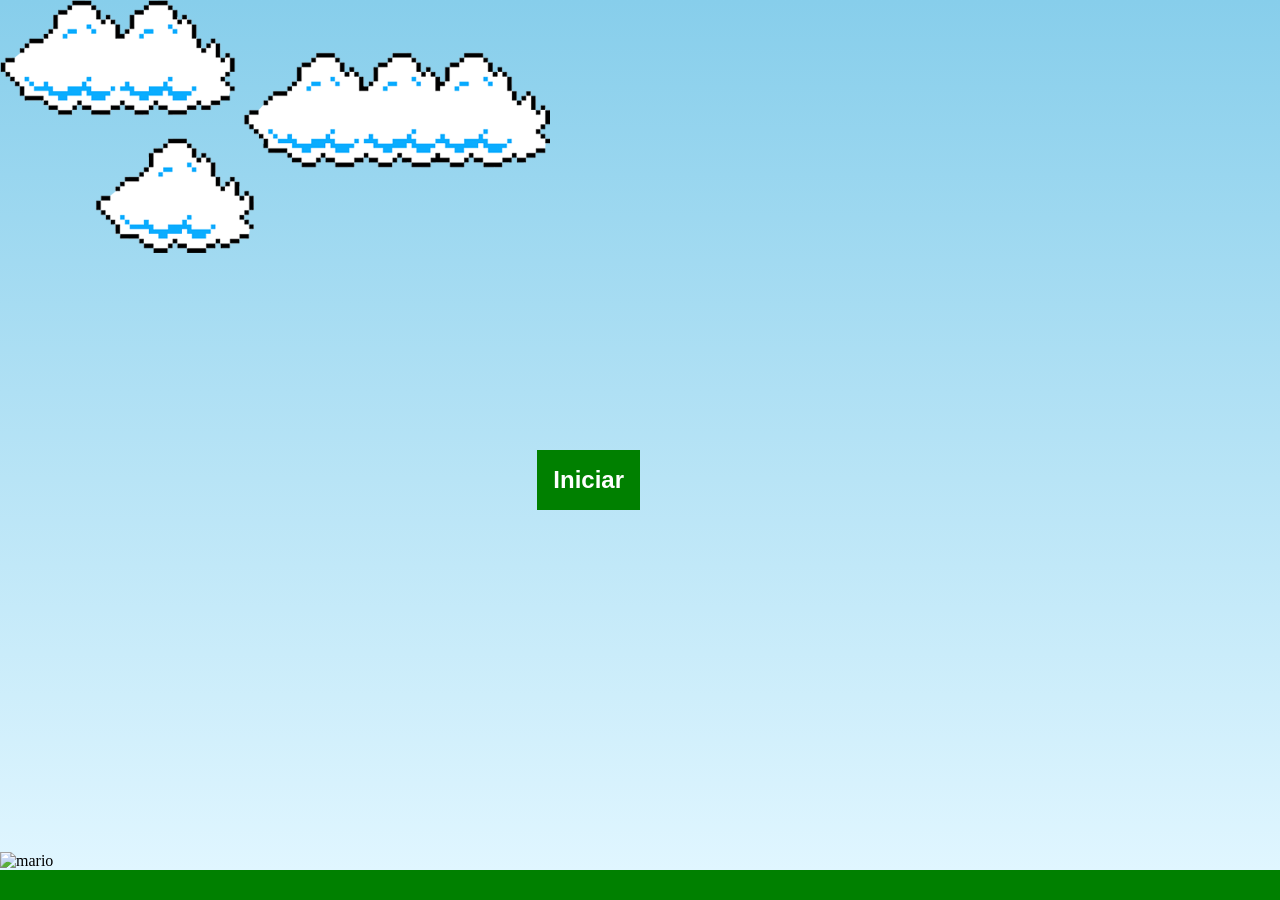
==== index.html @ 8b77700d "first commit" ====
<!DOCTYPE html>
<html lang="pt-BR">

<head>
    <meta charset="UTF-8">
    <link rel="stylesheet" href="styles.css">
    <meta http-equiv="X-UA-Compatible" content="IE=edge">
    <meta name="viewport" content="width=device-width, initial-scale=1.0">
    <title>MARIO</title>
</head>

<body>
    <div class="game">
        <img class="mario" src="img/mario.gif" alt="mario">
        <img class="pipe" src="img/pipe.png" alt="cano">
        <img class="clouds" src="img/clouds.png" alt="nuvem">
        <button class="start" onclick="startGame()">Iniciar</button>
    </div>

    <div class="game-over">
        <h1>Game Over :(</h1><button onclick="restartGame()">Reiniciar</button>
    </div>
</body>
<script src="script.js"></script>

</html>
---- styles.css ----
* {
    margin: 0;
    padding: 0;
    box-sizing: border-box;
}

.game {
    width: 100%;
    height: 100vh;
    border-bottom: 30px solid green;
    margin: 0 auto;
    position: relative;
    overflow: hidden;
    background: linear-gradient(#87CEEB, #E0F6FF);
}

button {
    background: green;
    color: white;
    font-weight: bold;
    font-size: 1.5rem;
    border: none;
    padding: 1rem;
    position: absolute;
    right: 50vw;
    top: 50vh;
    cursor: pointer;
    z-index: 1;
}

button:hover {
    border: 2px solid green;
    background: none;
    color: green;
}

.game-over {
    width: 100%;
    height: 100vh;
    background: rgba(0, 0, 0, 0.322);
    display: none;
    align-items: center;
    justify-content: center;
    flex-direction: column;
    position: fixed;
    top: 0;
    left: 0;
}

.game-over h1 {
    font-size: 3rem;
    color: red;
    text-align: center;
    margin-top: 15rem;
}

.pipe {
    position: absolute;
    bottom: 0;
    right: -80px;
    width: 80px;
}

.mario {
    width: 150px;
    position: absolute;
    bottom: 0;
}

.clouds {
    width: 550px;
    position: absolute;
    top: 0;
    animation: clouds-animation 20s infinite linear;
}

@keyframes clouds-animation {
    from {
        right: -550px;
    }

    to {
        right: 100%;
    }
}

.pipe-animation {
    animation: pipe-animation 2s infinite linear;
}

@keyframes pipe-animation {
    from {
        right: -80px;
    }

    to {
        right: 100%;
    }
}

.jump {
    animation: jump 800ms ease-out;
}

@keyframes jump {
    0% {
        bottom: 0;
    }

    40% {
        bottom: 200px;
    }

    50% {
        bottom: 200px;
    }

    60% {
        bottom: 200px;
    }

    100% {
        bottom: 0;
    }
}
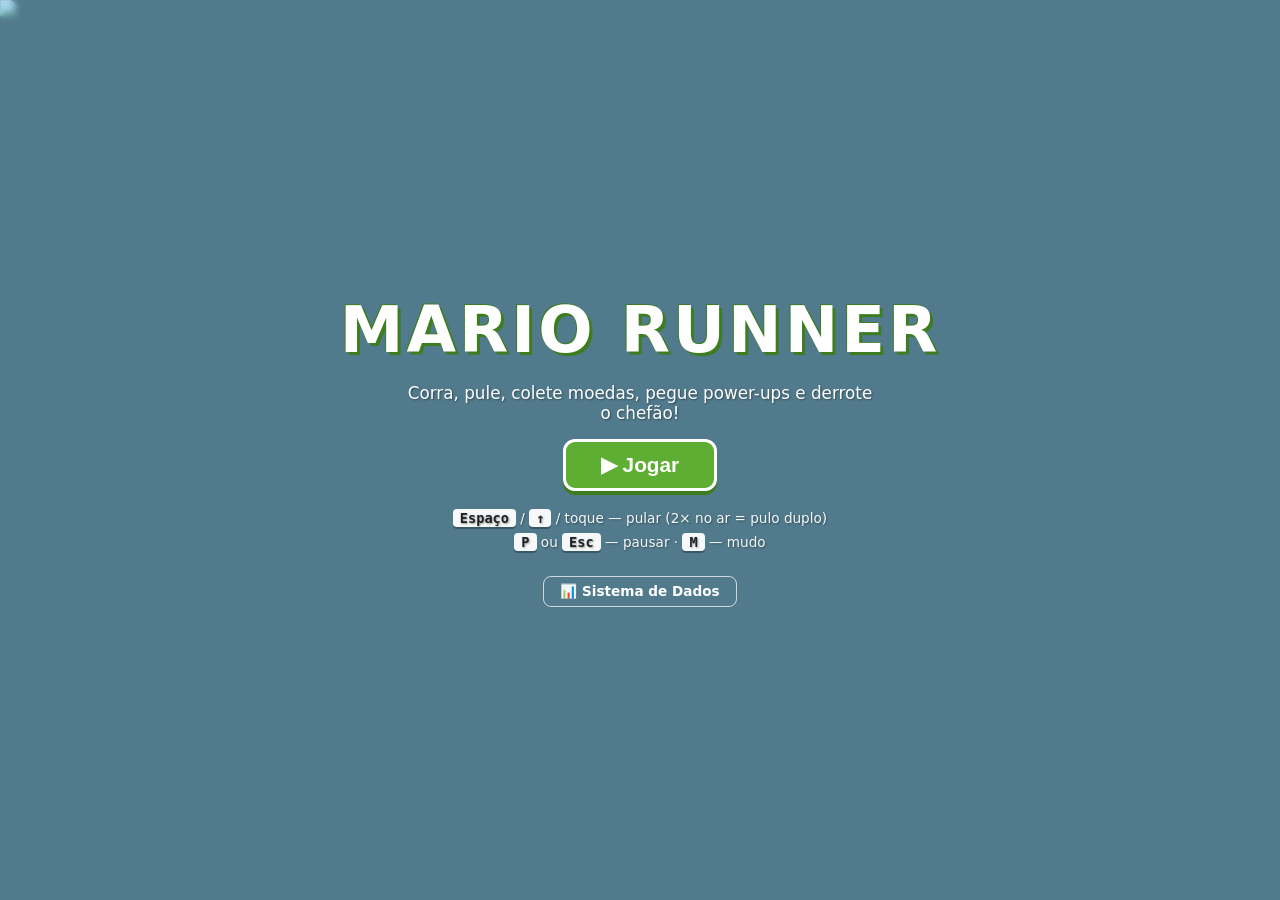
==== commit 6c2dd38f: "Site completo: Mario Runner turbinado (4 mundos, 4 chefes) + Sistema de controle financeiro (Google " ====
--- a/index.html
+++ b/index.html
@@ -3,24 +3,93 @@
 
 <head>
     <meta charset="UTF-8">
+    <meta http-equiv="X-UA-Compatible" content="IE=edge">
+    <meta name="viewport" content="width=device-width, initial-scale=1.0, user-scalable=no">
+    <meta name="description" content="Mario Runner — corra, pule, colete moedas, pegue power-ups e derrote o chefão!">
+    <meta name="theme-color" content="#87CEEB">
     <link rel="stylesheet" href="styles.css">
-    <meta http-equiv="X-UA-Compatible" content="IE=edge">
-    <meta name="viewport" content="width=device-width, initial-scale=1.0">
-    <title>MARIO</title>
+    <title>MARIO RUNNER</title>
 </head>
 
 <body>
-    <div class="game">
-        <img class="mario" src="img/mario.gif" alt="mario">
-        <img class="pipe" src="img/pipe.png" alt="cano">
-        <img class="clouds" src="img/clouds.png" alt="nuvem">
-        <button class="start" onclick="startGame()">Iniciar</button>
+    <div class="game" id="game">
+        <!-- Mundo (fundo, obstáculos, moedas, chefe, partículas) -->
+        <canvas id="world"></canvas>
+
+        <!-- Mario (GIF animado sobreposto ao canvas) -->
+        <img class="mario" id="mario" src="img/mario.gif" alt="mario">
+
+        <!-- HUD -->
+        <div class="hud" id="hud" hidden>
+            <div class="hud-left">
+                <div class="hearts" id="hearts" aria-label="vidas"></div>
+                <div class="hud-chip"><span class="ic">🪙</span><span id="coins">0</span></div>
+            </div>
+            <div class="hud-center">
+                <div class="hud-chip fase"><span id="faseLabel">Fase 1</span></div>
+                <div class="powerups" id="powerups"></div>
+            </div>
+            <div class="hud-right">
+                <div class="hud-chip"><span class="hud-label">PONTOS</span><span id="score">0</span></div>
+                <div class="hud-chip"><span class="hud-label">RECORDE</span><span id="highScore">0</span></div>
+                <button class="icon-btn" id="muteBtn" type="button" title="Mudo (M)">🔊</button>
+            </div>
+        </div>
+
+        <!-- Banner de fase/mundo -->
+        <div class="level-banner" id="levelBanner" hidden>
+            <span class="lb-stage" id="bannerWorld">1-1</span>
+            <span class="lb-theme" id="bannerTheme">Reino Verde</span>
+        </div>
+
+        <!-- Barra de HP do chefe -->
+        <div class="boss-bar" id="bossBar" hidden>
+            <span class="boss-name" id="bossName">👹 Chefe</span>
+            <div class="boss-hp"><div class="boss-hp-fill" id="bossHpFill"></div></div>
+        </div>
+
+        <!-- Tela inicial -->
+        <div class="overlay start-screen" id="startScreen">
+            <h1 class="title">MARIO RUNNER</h1>
+            <p class="subtitle">Corra, pule, colete moedas, pegue power-ups e derrote o chefão!</p>
+            <button class="btn" id="startBtn" type="button">▶ Jogar</button>
+            <div class="controls-help">
+                <p><kbd>Espaço</kbd> / <kbd>↑</kbd> / toque — pular (2× no ar = pulo duplo)</p>
+                <p><kbd>P</kbd> ou <kbd>Esc</kbd> — pausar · <kbd>M</kbd> — mudo</p>
+            </div>
+            <a class="sys-link" href="sistema/index.html">📊 Sistema de Dados</a>
+        </div>
+
+        <!-- Tela de pausa -->
+        <div class="overlay pause-screen" id="pauseScreen" hidden>
+            <h1 class="title">Pausado</h1>
+            <button class="btn" id="resumeBtn" type="button">Continuar</button>
+            <button class="btn ghost" id="quitBtn" type="button">Sair para o menu</button>
+        </div>
+
+        <!-- Tela de fase concluída -->
+        <div class="overlay level-clear" id="levelClear" hidden>
+            <h1 class="title gold">Fase concluída! 🎉</h1>
+            <p class="final-score">Fase <span id="clearFase">1</span> vencida</p>
+            <p class="record-msg">Prepare-se para a próxima...</p>
+            <button class="btn" id="nextBtn" type="button">Próxima fase ▶</button>
+        </div>
+
+        <!-- Tela de game over -->
+        <div class="overlay game-over" id="gameOver" hidden>
+            <img class="game-over-img" src="img/game-over.png" alt="game over">
+            <h1 class="title danger">Game Over</h1>
+            <div class="stats">
+                <p>Pontos: <span id="finalScore">0</span></p>
+                <p>Moedas: <span id="finalCoins">0</span></p>
+                <p>Fase alcançada: <span id="finalFase">1</span></p>
+            </div>
+            <p class="record-msg" id="recordMsg" hidden>🏆 Novo recorde!</p>
+            <button class="btn" id="restartBtn" type="button">↺ Jogar de novo</button>
+        </div>
     </div>
 
-    <div class="game-over">
-        <h1>Game Over :(</h1><button onclick="restartGame()">Reiniciar</button>
-    </div>
+    <script src="script.js"></script>
 </body>
-<script src="script.js"></script>
 
-</html>+</html>
--- a/styles.css
+++ b/styles.css
@@ -4,122 +4,393 @@
     box-sizing: border-box;
 }
 
+/* garante que o atributo hidden vença as regras display:flex abaixo */
+[hidden] {
+    display: none !important;
+}
+
+:root {
+    --green: #5fae34;
+    --green-dark: #3d7d1f;
+    --sky-top: #87CEEB;
+    --ink: #1c1c1c;
+}
+
+html,
+body {
+    height: 100%;
+    overflow: hidden;
+    font-family: 'Trebuchet MS', 'Segoe UI', system-ui, sans-serif;
+    -webkit-user-select: none;
+    user-select: none;
+    background: #000;
+}
+
 .game {
+    position: relative;
     width: 100%;
     height: 100vh;
-    border-bottom: 30px solid green;
-    margin: 0 auto;
-    position: relative;
+    height: 100dvh;
     overflow: hidden;
-    background: linear-gradient(#87CEEB, #E0F6FF);
-}
-
-button {
-    background: green;
-    color: white;
-    font-weight: bold;
-    font-size: 1.5rem;
-    border: none;
-    padding: 1rem;
-    position: absolute;
-    right: 50vw;
-    top: 50vh;
-    cursor: pointer;
-    z-index: 1;
-}
-
-button:hover {
-    border: 2px solid green;
-    background: none;
-    color: green;
-}
-
-.game-over {
-    width: 100%;
-    height: 100vh;
-    background: rgba(0, 0, 0, 0.322);
-    display: none;
-    align-items: center;
-    justify-content: center;
-    flex-direction: column;
-    position: fixed;
+    touch-action: manipulation;
+}
+
+#world {
+    position: absolute;
+    inset: 0;
+    display: block;
+}
+
+/* ---------- Mario (posicionado via JS) ---------- */
+.mario {
+    position: absolute;
+    left: 0;
+    top: 0;
+    z-index: 3;
+    object-fit: contain;
+    pointer-events: none;
+    will-change: left, top;
+    filter: drop-shadow(0 4px 3px rgba(0, 0, 0, 0.25));
+}
+
+/* ---------- HUD ---------- */
+.hud {
+    position: absolute;
     top: 0;
     left: 0;
-}
-
-.game-over h1 {
-    font-size: 3rem;
-    color: red;
+    right: 0;
+    z-index: 6;
+    display: flex;
+    align-items: flex-start;
+    justify-content: space-between;
+    gap: 0.5rem;
+    padding: 12px 14px;
+    pointer-events: none;
+}
+
+.hud-left,
+.hud-center,
+.hud-right {
+    display: flex;
+    align-items: center;
+    gap: 8px;
+    flex-wrap: wrap;
+}
+
+.hud-center {
+    flex-direction: column;
+    align-items: center;
+}
+
+.hud-chip {
+    display: inline-flex;
+    align-items: center;
+    gap: 6px;
+    background: rgba(255, 255, 255, 0.55);
+    border: 2px solid rgba(255, 255, 255, 0.8);
+    border-radius: 12px;
+    padding: 5px 12px;
+    font-weight: bold;
+    color: var(--ink);
+    backdrop-filter: blur(2px);
+    font-size: 1.05rem;
+    line-height: 1;
+}
+
+.hud-chip.fase {
+    background: rgba(61, 125, 31, 0.85);
+    color: #fff;
+    border-color: rgba(255, 255, 255, 0.6);
+}
+
+.hud-label {
+    font-size: 0.62rem;
+    letter-spacing: 1px;
+    color: var(--green-dark);
+    margin-right: 2px;
+}
+
+.hud-chip.fase .hud-label {
+    color: #eaffea;
+}
+
+.hearts {
+    font-size: 1.25rem;
+    letter-spacing: 2px;
+    filter: drop-shadow(0 1px 1px rgba(0, 0, 0, 0.3));
+}
+
+.icon-btn {
+    pointer-events: auto;
+    background: rgba(255, 255, 255, 0.55);
+    border: 2px solid rgba(255, 255, 255, 0.8);
+    border-radius: 10px;
+    padding: 4px 8px;
+    font-size: 1rem;
+    cursor: pointer;
+}
+
+/* power-ups ativos */
+.powerups {
+    display: flex;
+    gap: 6px;
+}
+
+.pw {
+    position: relative;
+    display: inline-flex;
+    align-items: center;
+    justify-content: center;
+    width: 34px;
+    height: 34px;
+    border-radius: 9px;
+    background: rgba(255, 255, 255, 0.9);
+    border: 2px solid var(--pw, #888);
+    font-size: 1rem;
+    overflow: hidden;
+}
+
+.pw i {
+    position: absolute;
+    left: 0;
+    bottom: 0;
+    height: 4px;
+    background: var(--pw, #888);
+}
+
+/* ---------- Barra do chefe ---------- */
+.boss-bar {
+    position: absolute;
+    top: 64px;
+    left: 50%;
+    transform: translateX(-50%);
+    z-index: 6;
+    width: min(440px, 82%);
     text-align: center;
-    margin-top: 15rem;
-}
-
-.pipe {
-    position: absolute;
-    bottom: 0;
-    right: -80px;
-    width: 80px;
-}
-
-.mario {
-    width: 150px;
-    position: absolute;
-    bottom: 0;
-}
-
-.clouds {
-    width: 550px;
-    position: absolute;
-    top: 0;
-    animation: clouds-animation 20s infinite linear;
-}
-
-@keyframes clouds-animation {
-    from {
-        right: -550px;
-    }
-
-    to {
-        right: 100%;
-    }
-}
-
-.pipe-animation {
-    animation: pipe-animation 2s infinite linear;
-}
-
-@keyframes pipe-animation {
-    from {
-        right: -80px;
-    }
-
-    to {
-        right: 100%;
-    }
-}
-
-.jump {
-    animation: jump 800ms ease-out;
-}
-
-@keyframes jump {
-    0% {
-        bottom: 0;
-    }
-
-    40% {
-        bottom: 200px;
-    }
-
-    50% {
-        bottom: 200px;
-    }
-
-    60% {
-        bottom: 200px;
-    }
-
-    100% {
-        bottom: 0;
-    }
-}+    pointer-events: none;
+}
+
+.boss-name {
+    font-weight: bold;
+    color: #fff;
+    text-shadow: 1px 1px 2px #000;
+    font-size: 0.95rem;
+}
+
+.boss-hp {
+    margin-top: 4px;
+    height: 16px;
+    background: rgba(0, 0, 0, 0.45);
+    border: 2px solid #fff;
+    border-radius: 10px;
+    overflow: hidden;
+}
+
+.boss-hp-fill {
+    height: 100%;
+    width: 100%;
+    background: linear-gradient(90deg, #ff5252, #ff8a3d);
+    transition: width 0.2s ease;
+}
+
+/* ---------- Banner de fase/mundo ---------- */
+.level-banner {
+    position: absolute;
+    top: 70px;
+    left: 50%;
+    transform: translateX(-50%) translateY(-12px);
+    z-index: 7;
+    text-align: center;
+    background: rgba(0, 0, 0, 0.55);
+    border: 2px solid rgba(255, 255, 255, 0.7);
+    border-radius: 14px;
+    padding: 10px 22px;
+    pointer-events: none;
+    opacity: 0;
+    transition: opacity 0.35s ease, transform 0.35s ease;
+}
+
+.level-banner.show {
+    opacity: 1;
+    transform: translateX(-50%) translateY(0);
+}
+
+.lb-stage {
+    display: block;
+    font-size: 1.6rem;
+    font-weight: bold;
+    color: gold;
+    text-shadow: 2px 2px 0 #000;
+    letter-spacing: 1px;
+}
+
+.lb-theme {
+    display: block;
+    font-size: 0.8rem;
+    color: #fff;
+    margin-top: 2px;
+}
+
+/* ---------- Overlays / telas ---------- */
+.overlay {
+    position: absolute;
+    inset: 0;
+    z-index: 10;
+    display: flex;
+    flex-direction: column;
+    align-items: center;
+    justify-content: center;
+    text-align: center;
+    padding: 1.5rem;
+    gap: 1rem;
+}
+
+.start-screen {
+    background: rgba(135, 206, 235, 0.6);
+    backdrop-filter: blur(3px);
+}
+
+.pause-screen,
+.level-clear {
+    background: rgba(0, 0, 0, 0.5);
+    backdrop-filter: blur(2px);
+}
+
+.game-over {
+    background: rgba(0, 0, 0, 0.6);
+}
+
+.game-over-img {
+    width: 110px;
+    image-rendering: pixelated;
+}
+
+.title {
+    font-size: clamp(2.2rem, 8vw, 4rem);
+    color: #fff;
+    letter-spacing: 3px;
+    text-shadow: 3px 3px 0 var(--green-dark), -1px -1px 0 var(--green-dark);
+}
+
+.title.danger {
+    color: #ff5252;
+    text-shadow: 3px 3px 0 #000;
+}
+
+.title.gold {
+    color: gold;
+    text-shadow: 3px 3px 0 #7a5a00;
+}
+
+.subtitle {
+    font-size: 1.05rem;
+    color: #fff;
+    text-shadow: 1px 1px 2px rgba(0, 0, 0, 0.4);
+    max-width: 30rem;
+}
+
+.controls-help {
+    color: #fff;
+    font-size: 0.85rem;
+    opacity: 0.95;
+    line-height: 1.7;
+    text-shadow: 1px 1px 2px rgba(0, 0, 0, 0.4);
+}
+
+.stats {
+    color: #fff;
+    font-size: 1.2rem;
+    font-weight: bold;
+    line-height: 1.6;
+}
+
+.final-score {
+    font-size: 1.4rem;
+    color: #fff;
+    font-weight: bold;
+}
+
+.record-msg {
+    font-size: 1.15rem;
+    color: gold;
+    font-weight: bold;
+    animation: pop 0.6s ease;
+}
+
+@keyframes pop {
+    0% { transform: scale(0); }
+    70% { transform: scale(1.25); }
+    100% { transform: scale(1); }
+}
+
+kbd {
+    background: #fff;
+    color: var(--ink);
+    border-radius: 4px;
+    padding: 1px 7px;
+    font-weight: bold;
+    box-shadow: 0 2px 0 rgba(0, 0, 0, 0.3);
+}
+
+.sys-link {
+    margin-top: 0.4rem;
+    color: #fff;
+    font-size: 0.85rem;
+    text-decoration: none;
+    border: 1px solid rgba(255, 255, 255, 0.7);
+    border-radius: 8px;
+    padding: 0.4rem 1rem;
+    font-weight: bold;
+    transition: background 0.15s;
+}
+
+.sys-link:hover {
+    background: rgba(255, 255, 255, 0.2);
+}
+
+/* ---------- Botões ---------- */
+.btn {
+    background: var(--green);
+    color: #fff;
+    font-weight: bold;
+    font-size: 1.3rem;
+    border: 3px solid #fff;
+    border-radius: 12px;
+    padding: 0.7rem 2.2rem;
+    cursor: pointer;
+    box-shadow: 0 4px 0 var(--green-dark);
+    transition: transform 0.08s ease, box-shadow 0.08s ease, background 0.15s;
+}
+
+.btn:hover {
+    background: var(--green-dark);
+}
+
+.btn:active {
+    transform: translateY(4px);
+    box-shadow: 0 0 0 var(--green-dark);
+}
+
+.btn.ghost {
+    background: transparent;
+    box-shadow: 0 4px 0 rgba(255, 255, 255, 0.3);
+    font-size: 1rem;
+    padding: 0.55rem 1.6rem;
+}
+
+.btn.ghost:hover {
+    background: rgba(255, 255, 255, 0.15);
+}
+
+/* ---------- Responsivo ---------- */
+@media (max-width: 600px) {
+    .hud-chip { font-size: 0.9rem; padding: 4px 9px; }
+    .hearts { font-size: 1.05rem; }
+    .hud-label { font-size: 0.55rem; }
+    .pw { width: 30px; height: 30px; }
+    .boss-bar { top: 58px; }
+    .controls-help { font-size: 0.75rem; }
+    .level-banner { top: 56px; padding: 7px 16px; }
+    .lb-stage { font-size: 1.2rem; }
+    .lb-theme { font-size: 0.68rem; }
+}
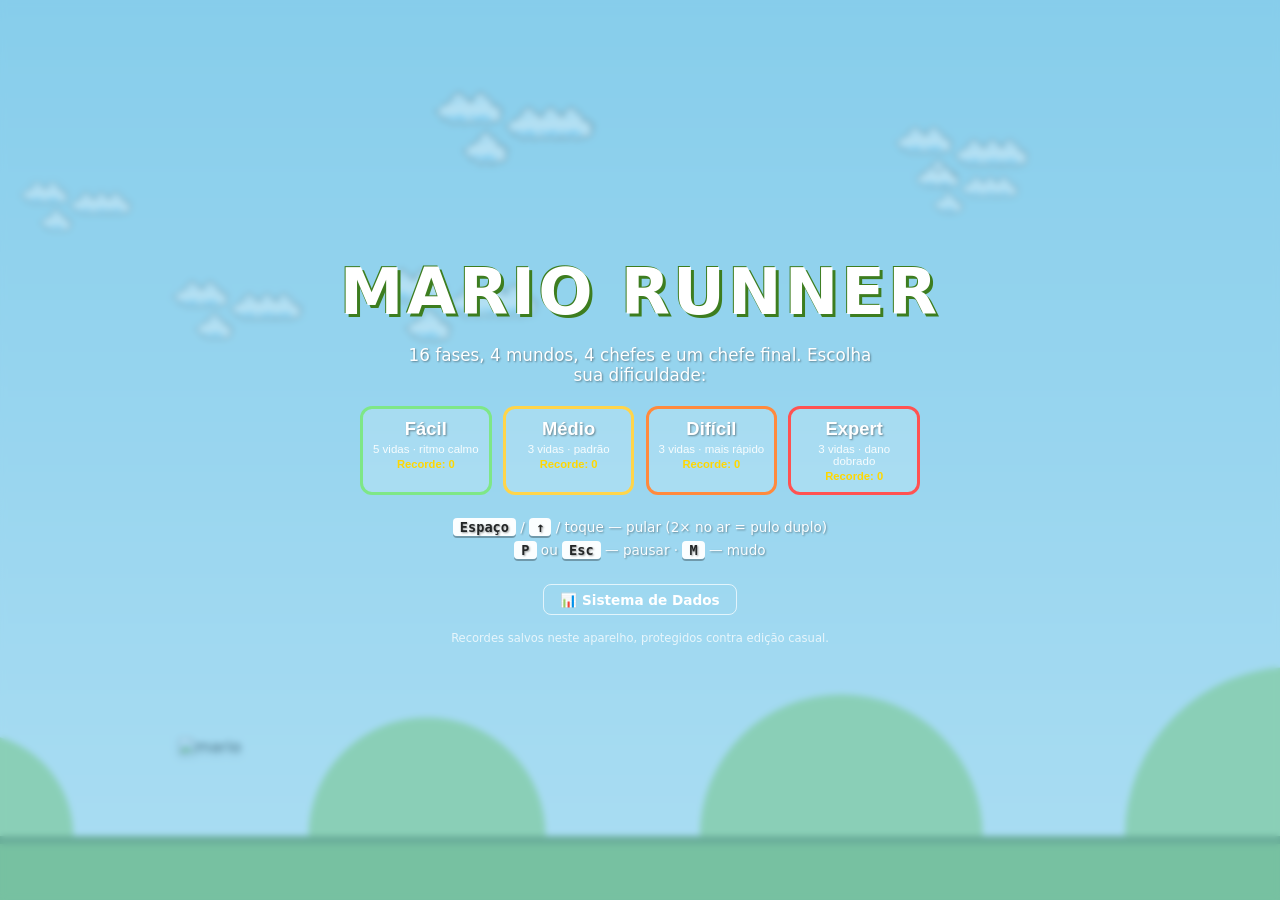
==== commit b3067786: "Adiciona dificuldades (Fácil/Médio/Difícil/Expert), campanha finita de 16 fases e Chefe Final" ====
--- a/index.html
+++ b/index.html
@@ -51,13 +51,37 @@
         <!-- Tela inicial -->
         <div class="overlay start-screen" id="startScreen">
             <h1 class="title">MARIO RUNNER</h1>
-            <p class="subtitle">Corra, pule, colete moedas, pegue power-ups e derrote o chefão!</p>
-            <button class="btn" id="startBtn" type="button">▶ Jogar</button>
+            <p class="subtitle">16 fases, 4 mundos, 4 chefes e um chefe final. Escolha sua dificuldade:</p>
+
+            <div class="diff-row" id="diffRow">
+                <button class="diff-btn diff-facil" data-diff="facil" type="button">
+                    <span class="diff-name">Fácil</span>
+                    <span class="diff-desc">5 vidas · ritmo calmo</span>
+                    <span class="diff-record" id="rec-facil"></span>
+                </button>
+                <button class="diff-btn diff-medio" data-diff="medio" type="button">
+                    <span class="diff-name">Médio</span>
+                    <span class="diff-desc">3 vidas · padrão</span>
+                    <span class="diff-record" id="rec-medio"></span>
+                </button>
+                <button class="diff-btn diff-dificil" data-diff="dificil" type="button">
+                    <span class="diff-name">Difícil</span>
+                    <span class="diff-desc">3 vidas · mais rápido</span>
+                    <span class="diff-record" id="rec-dificil"></span>
+                </button>
+                <button class="diff-btn diff-expert" data-diff="expert" type="button">
+                    <span class="diff-name">Expert</span>
+                    <span class="diff-desc">3 vidas · dano dobrado</span>
+                    <span class="diff-record" id="rec-expert"></span>
+                </button>
+            </div>
+
             <div class="controls-help">
                 <p><kbd>Espaço</kbd> / <kbd>↑</kbd> / toque — pular (2× no ar = pulo duplo)</p>
                 <p><kbd>P</kbd> ou <kbd>Esc</kbd> — pausar · <kbd>M</kbd> — mudo</p>
             </div>
             <a class="sys-link" href="sistema/index.html">📊 Sistema de Dados</a>
+            <p class="fine-print">Recordes salvos neste aparelho, protegidos contra edição casual.</p>
         </div>
 
         <!-- Tela de pausa -->
@@ -71,8 +95,20 @@
         <div class="overlay level-clear" id="levelClear" hidden>
             <h1 class="title gold">Fase concluída! 🎉</h1>
             <p class="final-score">Fase <span id="clearFase">1</span> vencida</p>
-            <p class="record-msg">Prepare-se para a próxima...</p>
+            <p class="record-msg" id="levelClearMsg">Prepare-se para a próxima...</p>
             <button class="btn" id="nextBtn" type="button">Próxima fase ▶</button>
+        </div>
+
+        <!-- Tela de vitória (chefe final derrotado) -->
+        <div class="overlay victory-screen" id="victoryScreen" hidden>
+            <h1 class="title gold">🏆 VOCÊ ZEROU O JOGO!</h1>
+            <p class="subtitle">Dificuldade: <span id="victoryDiff">Médio</span></p>
+            <div class="stats">
+                <p>Pontuação final: <span id="victoryScore">0</span></p>
+                <p>Moedas coletadas: <span id="victoryCoins">0</span></p>
+            </div>
+            <button class="btn" id="victoryAgainBtn" type="button">↺ Jogar de novo</button>
+            <button class="btn ghost" id="victoryMenuBtn" type="button">Escolher dificuldade</button>
         </div>
 
         <!-- Tela de game over -->
--- a/styles.css
+++ b/styles.css
@@ -289,6 +289,72 @@
     max-width: 30rem;
 }
 
+.diff-row {
+    display: grid;
+    grid-template-columns: repeat(auto-fit, minmax(130px, 1fr));
+    gap: 0.7rem;
+    width: min(560px, 100%);
+    margin: 0.3rem 0;
+}
+
+.diff-btn {
+    display: flex;
+    flex-direction: column;
+    align-items: center;
+    gap: 3px;
+    background: rgba(255, 255, 255, 0.15);
+    border: 3px solid #fff;
+    border-radius: 12px;
+    padding: 0.6rem 0.5rem;
+    cursor: pointer;
+    color: #fff;
+    transition: transform 0.08s ease, background 0.15s;
+}
+
+.diff-btn:hover {
+    background: rgba(255, 255, 255, 0.32);
+    transform: translateY(-2px);
+}
+
+.diff-btn:active {
+    transform: translateY(1px);
+}
+
+.diff-name {
+    font-size: 1.15rem;
+    font-weight: bold;
+    text-shadow: 1px 1px 2px rgba(0, 0, 0, 0.4);
+}
+
+.diff-desc {
+    font-size: 0.72rem;
+    opacity: 0.9;
+}
+
+.diff-record {
+    font-size: 0.7rem;
+    font-weight: bold;
+    color: gold;
+    min-height: 1em;
+}
+
+.diff-facil { border-color: #7ee787; }
+.diff-medio { border-color: #ffd54a; }
+.diff-dificil { border-color: #ff8a3d; }
+.diff-expert { border-color: #ff5252; }
+
+.fine-print {
+    font-size: 0.72rem;
+    color: #fff;
+    opacity: 0.75;
+    max-width: 26rem;
+}
+
+.victory-screen {
+    background: rgba(20, 10, 0, 0.7);
+    backdrop-filter: blur(3px);
+}
+
 .controls-help {
     color: #fff;
     font-size: 0.85rem;
@@ -393,4 +459,7 @@
     .level-banner { top: 56px; padding: 7px 16px; }
     .lb-stage { font-size: 1.2rem; }
     .lb-theme { font-size: 0.68rem; }
-}
+    .diff-row { grid-template-columns: repeat(2, 1fr); }
+    .diff-name { font-size: 1rem; }
+    .diff-desc { font-size: 0.65rem; }
+}
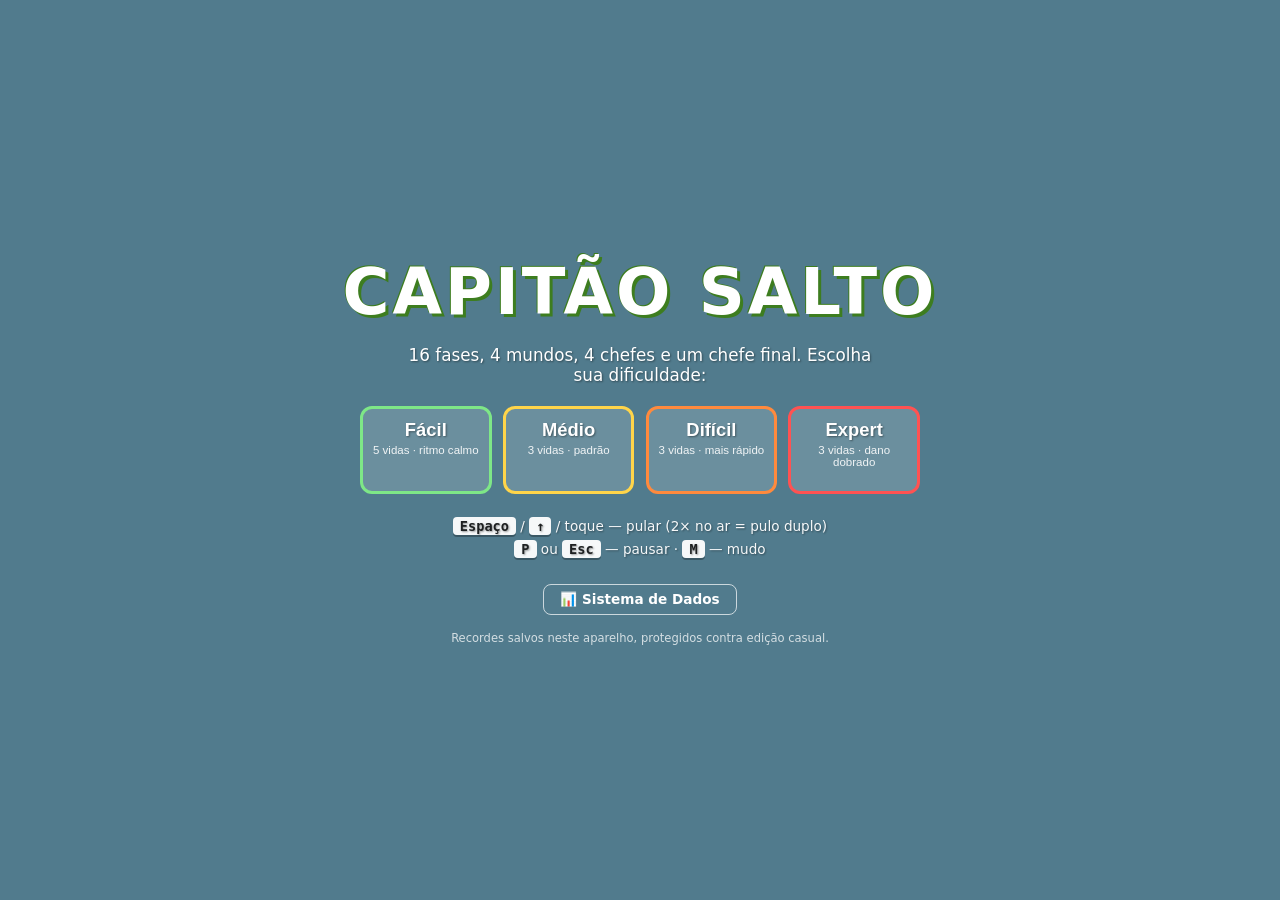
==== commit 1b551df9: "Rebranding parte 1: index.html, styles.css, INSTRUCOES.md (Capitão Salto)" ====
--- a/index.html
+++ b/index.html
@@ -5,19 +5,17 @@
     <meta charset="UTF-8">
     <meta http-equiv="X-UA-Compatible" content="IE=edge">
     <meta name="viewport" content="width=device-width, initial-scale=1.0, user-scalable=no">
-    <meta name="description" content="Mario Runner — corra, pule, colete moedas, pegue power-ups e derrote o chefão!">
+    <meta name="description" content="Capitão Salto — corra, pule, colete moedas, pegue power-ups e derrote o chefão!">
     <meta name="theme-color" content="#87CEEB">
     <link rel="stylesheet" href="styles.css">
-    <title>MARIO RUNNER</title>
+    <title>CAPITÃO SALTO</title>
 </head>
 
 <body>
     <div class="game" id="game">
-        <!-- Mundo (fundo, obstáculos, moedas, chefe, partículas) -->
+        <!-- Mundo (fundo, obstáculos, moedas, chefe, partículas, herói) -->
         <canvas id="world"></canvas>
 
-        <!-- Mario (GIF animado sobreposto ao canvas) -->
-        <img class="mario" id="mario" src="img/mario.gif" alt="mario">
 
         <!-- HUD -->
         <div class="hud" id="hud" hidden>
@@ -50,7 +48,7 @@
 
         <!-- Tela inicial -->
         <div class="overlay start-screen" id="startScreen">
-            <h1 class="title">MARIO RUNNER</h1>
+            <h1 class="title">CAPITÃO SALTO</h1>
             <p class="subtitle">16 fases, 4 mundos, 4 chefes e um chefe final. Escolha sua dificuldade:</p>
 
             <div class="diff-row" id="diffRow">
@@ -113,7 +111,7 @@
 
         <!-- Tela de game over -->
         <div class="overlay game-over" id="gameOver" hidden>
-            <img class="game-over-img" src="img/game-over.png" alt="game over">
+            <canvas id="gameOverCanvas" width="140" height="140" class="game-over-canvas"></canvas>
             <h1 class="title danger">Game Over</h1>
             <div class="stats">
                 <p>Pontos: <span id="finalScore">0</span></p>
--- a/styles.css
+++ b/styles.css
@@ -39,18 +39,6 @@
     position: absolute;
     inset: 0;
     display: block;
-}
-
-/* ---------- Mario (posicionado via JS) ---------- */
-.mario {
-    position: absolute;
-    left: 0;
-    top: 0;
-    z-index: 3;
-    object-fit: contain;
-    pointer-events: none;
-    will-change: left, top;
-    filter: drop-shadow(0 4px 3px rgba(0, 0, 0, 0.25));
 }
 
 /* ---------- HUD ---------- */
@@ -260,9 +248,9 @@
     background: rgba(0, 0, 0, 0.6);
 }
 
-.game-over-img {
+.game-over-canvas {
     width: 110px;
-    image-rendering: pixelated;
+    height: 110px;
 }
 
 .title {
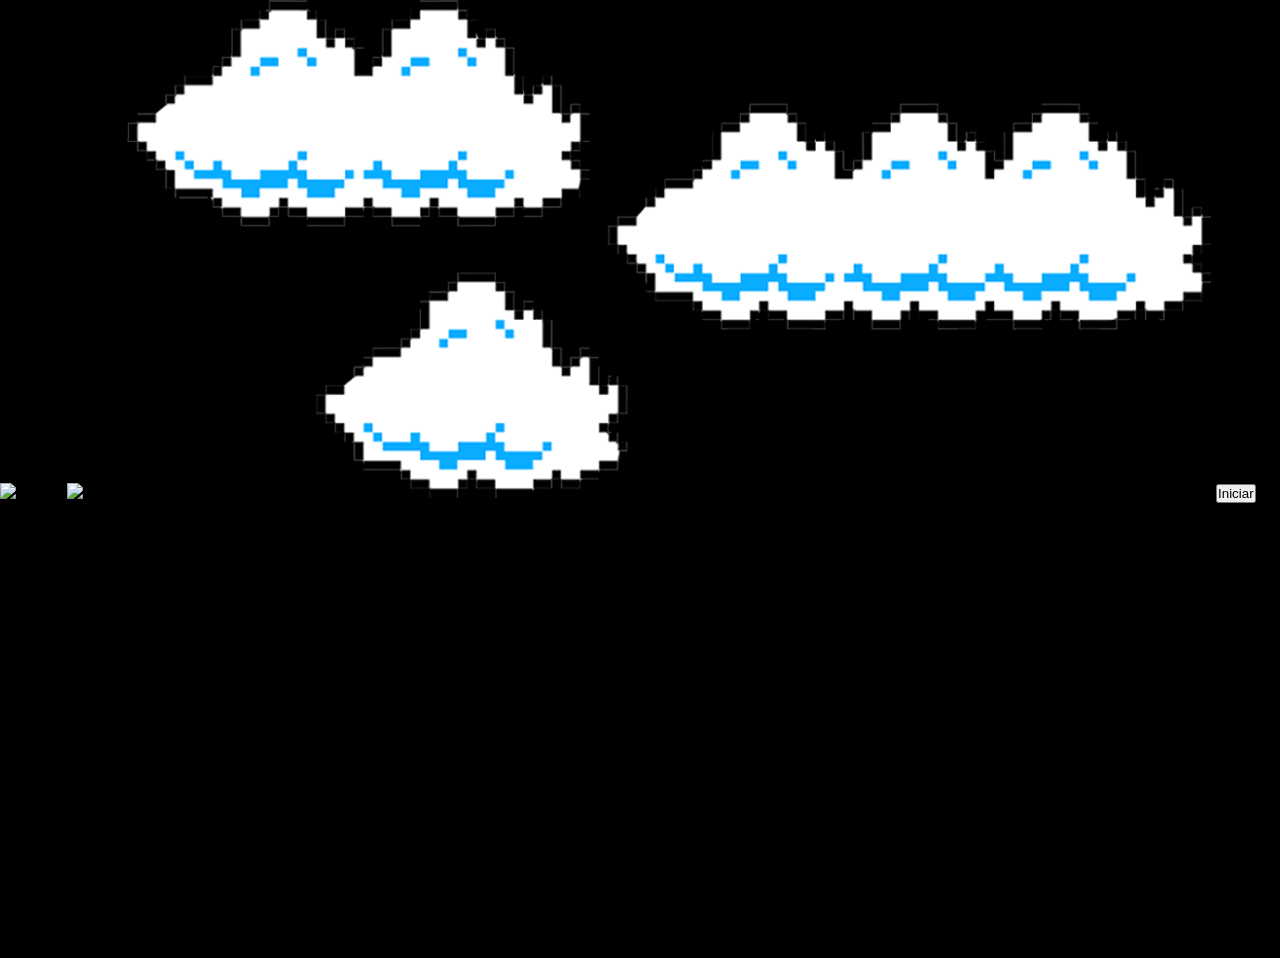
==== commit f81ea14f: "Corrige bugs reais de áudio, imagem e reinício, documenta o jogo - Caminhos de áudio/imagem apontava" ====
--- a/index.html
+++ b/index.html
@@ -3,127 +3,25 @@
 
 <head>
     <meta charset="UTF-8">
+    <link rel="stylesheet" href="styles.css">
     <meta http-equiv="X-UA-Compatible" content="IE=edge">
-    <meta name="viewport" content="width=device-width, initial-scale=1.0, user-scalable=no">
-    <meta name="description" content="Capitão Salto — corra, pule, colete moedas, pegue power-ups e derrote o chefão!">
-    <meta name="theme-color" content="#87CEEB">
-    <link rel="stylesheet" href="styles.css">
-    <title>CAPITÃO SALTO</title>
+    <meta name="viewport" content="width=device-width, initial-scale=1.0">
+    <title>MARIO</title>
 </head>
 
 <body>
-    <div class="game" id="game">
-        <!-- Mundo (fundo, obstáculos, moedas, chefe, partículas, herói) -->
-        <canvas id="world"></canvas>
+    <div class="game">
+        <img class="mario" src="img/mario.gif" alt="mario">
+        <img class="pipe" src="img/pipe.png" alt="cano">
+        <img class="clouds" src="img/clouds.png" alt="nuvem">
+        <button class="start" onclick="startGame()">Iniciar</button>
+    </div>
 
-
-        <!-- HUD -->
-        <div class="hud" id="hud" hidden>
-            <div class="hud-left">
-                <div class="hearts" id="hearts" aria-label="vidas"></div>
-                <div class="hud-chip"><span class="ic">🪙</span><span id="coins">0</span></div>
-            </div>
-            <div class="hud-center">
-                <div class="hud-chip fase"><span id="faseLabel">Fase 1</span></div>
-                <div class="powerups" id="powerups"></div>
-            </div>
-            <div class="hud-right">
-                <div class="hud-chip"><span class="hud-label">PONTOS</span><span id="score">0</span></div>
-                <div class="hud-chip"><span class="hud-label">RECORDE</span><span id="highScore">0</span></div>
-                <button class="icon-btn" id="muteBtn" type="button" title="Mudo (M)">🔊</button>
-            </div>
-        </div>
-
-        <!-- Banner de fase/mundo -->
-        <div class="level-banner" id="levelBanner" hidden>
-            <span class="lb-stage" id="bannerWorld">1-1</span>
-            <span class="lb-theme" id="bannerTheme">Reino Verde</span>
-        </div>
-
-        <!-- Barra de HP do chefe -->
-        <div class="boss-bar" id="bossBar" hidden>
-            <span class="boss-name" id="bossName">👹 Chefe</span>
-            <div class="boss-hp"><div class="boss-hp-fill" id="bossHpFill"></div></div>
-        </div>
-
-        <!-- Tela inicial -->
-        <div class="overlay start-screen" id="startScreen">
-            <h1 class="title">CAPITÃO SALTO</h1>
-            <p class="subtitle">16 fases, 4 mundos, 4 chefes e um chefe final. Escolha sua dificuldade:</p>
-
-            <div class="diff-row" id="diffRow">
-                <button class="diff-btn diff-facil" data-diff="facil" type="button">
-                    <span class="diff-name">Fácil</span>
-                    <span class="diff-desc">5 vidas · ritmo calmo</span>
-                    <span class="diff-record" id="rec-facil"></span>
-                </button>
-                <button class="diff-btn diff-medio" data-diff="medio" type="button">
-                    <span class="diff-name">Médio</span>
-                    <span class="diff-desc">3 vidas · padrão</span>
-                    <span class="diff-record" id="rec-medio"></span>
-                </button>
-                <button class="diff-btn diff-dificil" data-diff="dificil" type="button">
-                    <span class="diff-name">Difícil</span>
-                    <span class="diff-desc">3 vidas · mais rápido</span>
-                    <span class="diff-record" id="rec-dificil"></span>
-                </button>
-                <button class="diff-btn diff-expert" data-diff="expert" type="button">
-                    <span class="diff-name">Expert</span>
-                    <span class="diff-desc">3 vidas · dano dobrado</span>
-                    <span class="diff-record" id="rec-expert"></span>
-                </button>
-            </div>
-
-            <div class="controls-help">
-                <p><kbd>Espaço</kbd> / <kbd>↑</kbd> / toque — pular (2× no ar = pulo duplo)</p>
-                <p><kbd>P</kbd> ou <kbd>Esc</kbd> — pausar · <kbd>M</kbd> — mudo</p>
-            </div>
-            <a class="sys-link" href="sistema/index.html">📊 Sistema de Dados</a>
-            <p class="fine-print">Recordes salvos neste aparelho, protegidos contra edição casual.</p>
-        </div>
-
-        <!-- Tela de pausa -->
-        <div class="overlay pause-screen" id="pauseScreen" hidden>
-            <h1 class="title">Pausado</h1>
-            <button class="btn" id="resumeBtn" type="button">Continuar</button>
-            <button class="btn ghost" id="quitBtn" type="button">Sair para o menu</button>
-        </div>
-
-        <!-- Tela de fase concluída -->
-        <div class="overlay level-clear" id="levelClear" hidden>
-            <h1 class="title gold">Fase concluída! 🎉</h1>
-            <p class="final-score">Fase <span id="clearFase">1</span> vencida</p>
-            <p class="record-msg" id="levelClearMsg">Prepare-se para a próxima...</p>
-            <button class="btn" id="nextBtn" type="button">Próxima fase ▶</button>
-        </div>
-
-        <!-- Tela de vitória (chefe final derrotado) -->
-        <div class="overlay victory-screen" id="victoryScreen" hidden>
-            <h1 class="title gold">🏆 VOCÊ ZEROU O JOGO!</h1>
-            <p class="subtitle">Dificuldade: <span id="victoryDiff">Médio</span></p>
-            <div class="stats">
-                <p>Pontuação final: <span id="victoryScore">0</span></p>
-                <p>Moedas coletadas: <span id="victoryCoins">0</span></p>
-            </div>
-            <button class="btn" id="victoryAgainBtn" type="button">↺ Jogar de novo</button>
-            <button class="btn ghost" id="victoryMenuBtn" type="button">Escolher dificuldade</button>
-        </div>
-
-        <!-- Tela de game over -->
-        <div class="overlay game-over" id="gameOver" hidden>
-            <canvas id="gameOverCanvas" width="140" height="140" class="game-over-canvas"></canvas>
-            <h1 class="title danger">Game Over</h1>
-            <div class="stats">
-                <p>Pontos: <span id="finalScore">0</span></p>
-                <p>Moedas: <span id="finalCoins">0</span></p>
-                <p>Fase alcançada: <span id="finalFase">1</span></p>
-            </div>
-            <p class="record-msg" id="recordMsg" hidden>🏆 Novo recorde!</p>
-            <button class="btn" id="restartBtn" type="button">↺ Jogar de novo</button>
-        </div>
+    <div class="game-over">
+        <h1>Game Over :(</h1><button onclick="restartGame()">Reiniciar</button>
     </div>
 
     <script src="script.js"></script>
 </body>
 
-</html>
+</html>
